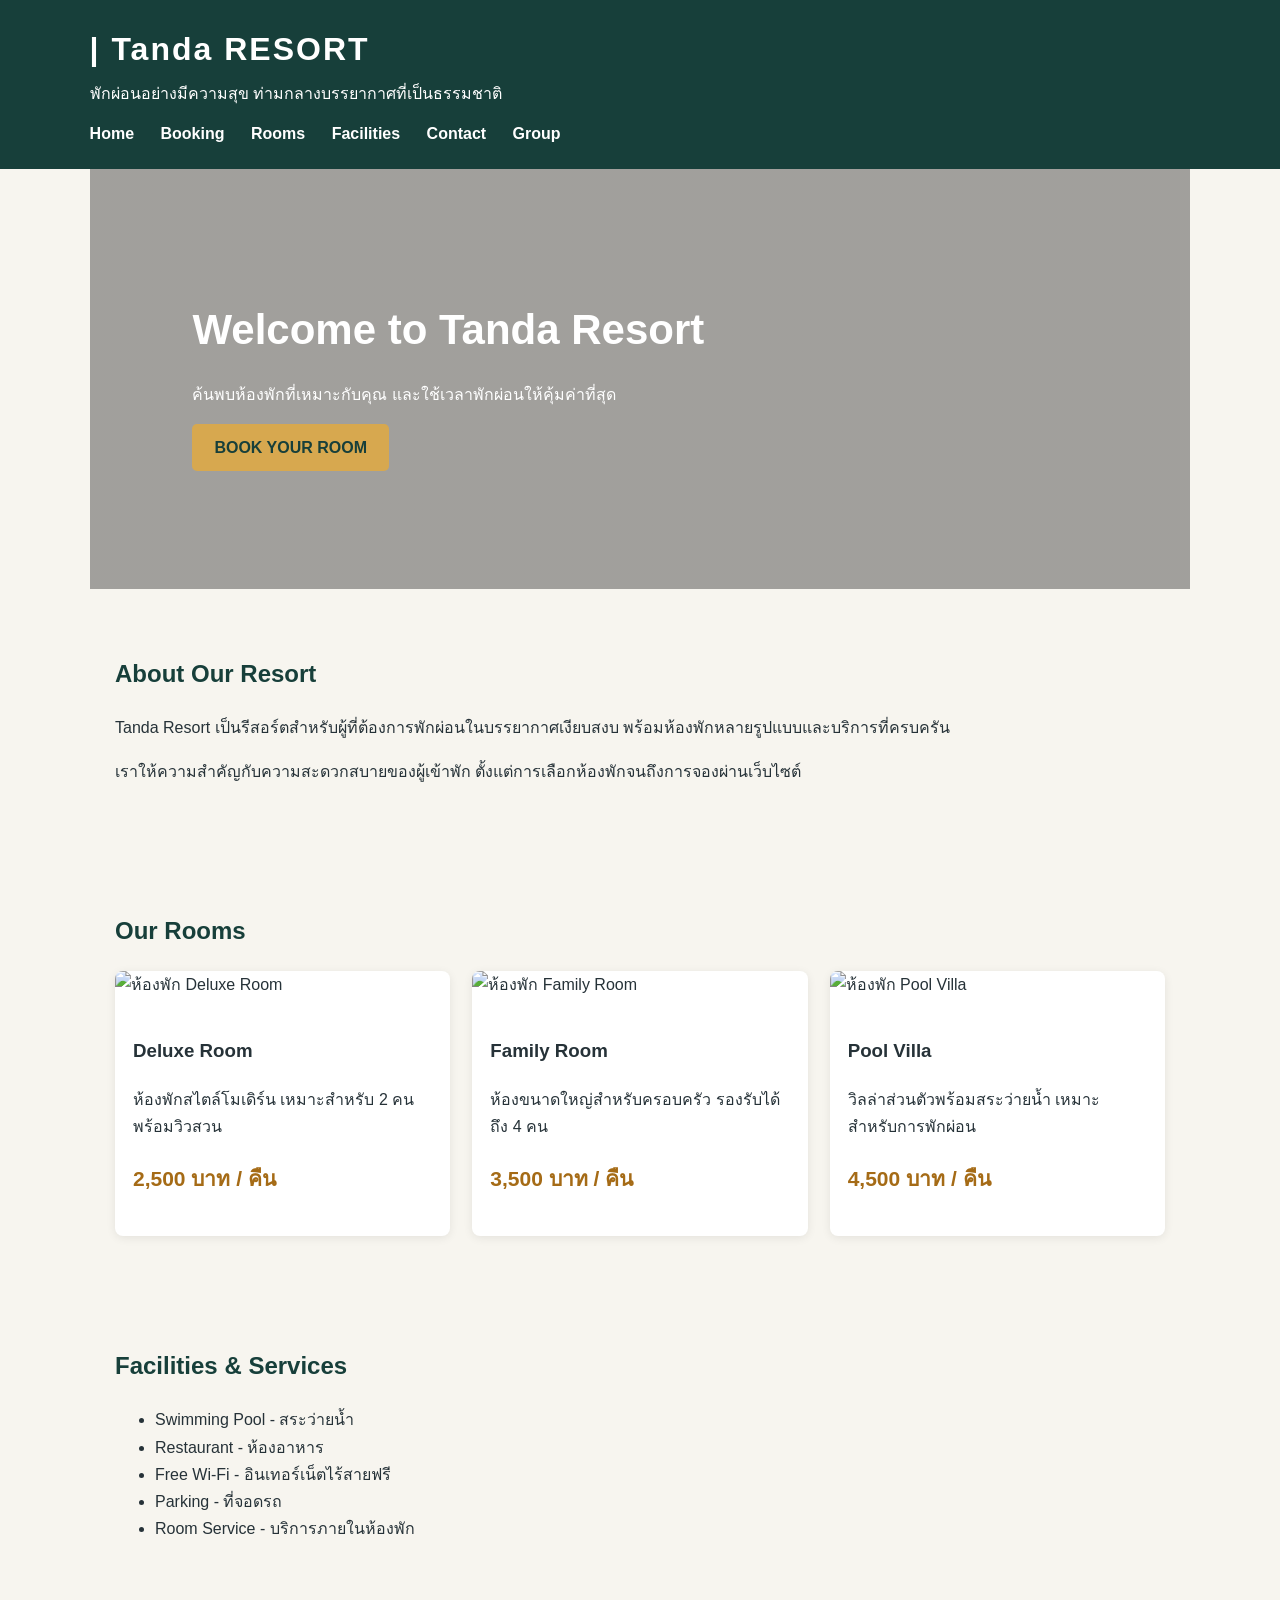
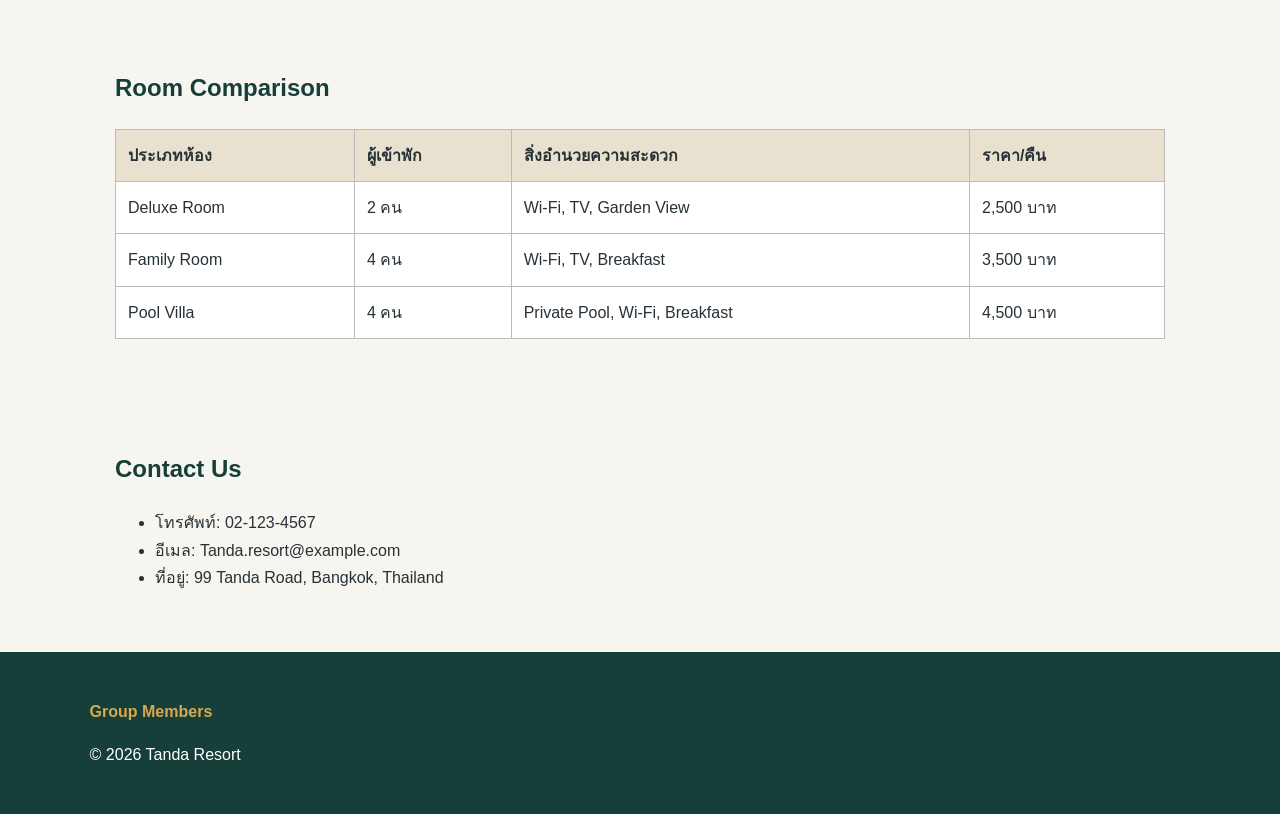
==== index.html @ 3c4ddfc3 "first commit" ====
<!DOCTYPE html>
<html lang="th">
<head>
    <meta charset="UTF-8">
    <meta name="viewport" content="width=device-width, initial-scale=1.0">
    <meta name="description" content="Tanda Resort - ข้อมูลรีสอร์ตและห้องพัก">
    <title>Tanda Resort | Home</title>
    <link rel="stylesheet" href="style.css">
</head>
<body>

<header>
    <h1>| Tanda RESORT</h1>
    <p>พักผ่อนอย่างมีความสุข ท่ามกลางบรรยากาศที่เป็นธรรมชาติ</p>
    <nav>
        <a href="index.html">Home</a>
        <a href="booking.html">Booking</a>
        <a href="#rooms">Rooms</a>
        <a href="#facilities">Facilities</a>
        <a href="#contact">Contact</a>
        <a href="group.html">Group</a>
    </nav>
</header>

<main>
    <section class="hero">
        <h2>Welcome to Tanda Resort</h2>
        <p>ค้นพบห้องพักที่เหมาะกับคุณ และใช้เวลาพักผ่อนให้คุ้มค่าที่สุด</p>
        <a class="button" href="booking.html">BOOK YOUR ROOM</a>
    </section>

    <section>
        <h2>About Our Resort</h2>
        <p>
            Tanda Resort เป็นรีสอร์ตสำหรับผู้ที่ต้องการพักผ่อนในบรรยากาศเงียบสงบ
            พร้อมห้องพักหลายรูปแบบและบริการที่ครบครัน
        </p>
        <p>
            เราให้ความสำคัญกับความสะดวกสบายของผู้เข้าพัก
            ตั้งแต่การเลือกห้องพักจนถึงการจองผ่านเว็บไซต์
        </p>
    </section>

    <section id="rooms">
        <h2>Our Rooms</h2>
        <div class="cards">
            <article class="card">
                <img src="https://images.unsplash.com/photo-1611892440504-42a792e24d32?auto=format&fit=crop&w=800&q=80"
                     alt="ห้องพัก Deluxe Room" width="800" height="500">
                <div>
                    <h3>Deluxe Room</h3>
                    <p>ห้องพักสไตล์โมเดิร์น เหมาะสำหรับ 2 คน พร้อมวิวสวน</p>
                    <p class="price">2,500 บาท / คืน</p>
                </div>
            </article>

            <article class="card">
                <img src="https://images.unsplash.com/photo-1590490360182-c33d57733427?auto=format&fit=crop&w=800&q=80"
                     alt="ห้องพัก Family Room" width="800" height="500">
                <div>
                    <h3>Family Room</h3>
                    <p>ห้องขนาดใหญ่สำหรับครอบครัว รองรับได้ถึง 4 คน</p>
                    <p class="price">3,500 บาท / คืน</p>
                </div>
            </article>

            <article class="card">
                <img src="https://images.unsplash.com/photo-1584132967334-10e028bd69f7?auto=format&fit=crop&w=800&q=80"
                     alt="ห้องพัก Pool Villa" width="800" height="500">
                <div>
                    <h3>Pool Villa</h3>
                    <p>วิลล่าส่วนตัวพร้อมสระว่ายน้ำ เหมาะสำหรับการพักผ่อน</p>
                    <p class="price">4,500 บาท / คืน</p>
                </div>
            </article>
        </div>
    </section>

    <section id="facilities">
        <h2>Facilities & Services</h2>
        <ul>
            <li>Swimming Pool - สระว่ายน้ำ</li>
            <li>Restaurant - ห้องอาหาร</li>
            <li>Free Wi-Fi - อินเทอร์เน็ตไร้สายฟรี</li>
            <li>Parking - ที่จอดรถ</li>
            <li>Room Service - บริการภายในห้องพัก</li>
        </ul>
    </section>

    <section>
        <h2>Room Comparison</h2>
        <table>
            <thead>
                <tr>
                    <th>ประเภทห้อง</th>
                    <th>ผู้เข้าพัก</th>
                    <th>สิ่งอำนวยความสะดวก</th>
                    <th>ราคา/คืน</th>
                </tr>
            </thead>
            <tbody>
                <tr>
                    <td>Deluxe Room</td>
                    <td>2 คน</td>
                    <td>Wi-Fi, TV, Garden View</td>
                    <td>2,500 บาท</td>
                </tr>
                <tr>
                    <td>Family Room</td>
                    <td>4 คน</td>
                    <td>Wi-Fi, TV, Breakfast</td>
                    <td>3,500 บาท</td>
                </tr>
                <tr>
                    <td>Pool Villa</td>
                    <td>4 คน</td>
                    <td>Private Pool, Wi-Fi, Breakfast</td>
                    <td>4,500 บาท</td>
                </tr>
            </tbody>
        </table>
    </section>

    <section id="contact">
        <h2>Contact Us</h2>
        <ul>
            <li>โทรศัพท์: 02-123-4567</li>
            <li>อีเมล: Tanda.resort@example.com</li>
            <li>ที่อยู่: 99 Tanda Road, Bangkok, Thailand</li>
        </ul>
    </section>
</main>

<footer>
    <p><a href="group.html">Group Members</a></p>
    <p>&copy; 2026 Tanda Resort</p>
</footer>

</body>
</html>
---- style.css ----
* { box-sizing: border-box; }
body {
    margin: 0;
    font-family: Arial, "Noto Sans Thai", sans-serif;
    line-height: 1.7;
    color: #263238;
    background: #f7f5ef;
}
header {
    background: #173f3a;
    color: white;
    padding: 22px 7%;
}
header h1 { margin: 0; letter-spacing: 2px; }
header p { margin: 4px 0 12px; }
nav a {
    color: white;
    text-decoration: none;
    margin-right: 22px;
    font-weight: bold;
}
nav a:hover { text-decoration: underline; }
.hero {
    min-height: 420px;
    padding: 90px 8%;
    color: white;
    background:
        linear-gradient(rgba(0,0,0,.35), rgba(0,0,0,.35)),
        url("https://images.unsplash.com/photo-1564501049412-61c2a3083791?auto=format&fit=crop&w=1600&q=85")
        center/cover;
}
.hero h2 { font-size: 42px; margin-bottom: 8px; color: white; }
.button {
    display: inline-block;
    background: #d7a84f;
    color: #173f3a;
    padding: 10px 22px;
    text-decoration: none;
    font-weight: bold;
    border-radius: 5px;
}
section { max-width: 1100px; margin: auto; padding: 45px 25px; }
h2 { color: #173f3a; }
.cards {
    display: flex;
    gap: 22px;
    flex-wrap: wrap;
}
.card {
    background: white;
    border-radius: 8px;
    overflow: hidden;
    flex: 1 1 280px;
    box-shadow: 0 2px 10px rgba(0,0,0,.08);
}
.card img { width: 100%; height: 190px; object-fit: cover; }
.card div { padding: 18px; }
.price { font-size: 21px; font-weight: bold; color: #a56b16; }
table {
    width: 100%;
    border-collapse: collapse;
    background: white;
}
th, td { border: 1px solid #bbb; padding: 12px; text-align: left; }
th { background: #e8e1cf; }
form {
    background: white;
    padding: 25px;
    border-radius: 8px;
    max-width: 700px;
    box-shadow: 0 2px 10px rgba(0,0,0,.08);
}
input, select, textarea {
    width: 100%;
    padding: 10px;
    margin-top: 5px;
    border: 1px solid #aaa;
    border-radius: 4px;
}
input[type="checkbox"] { width: auto; }
button {
    padding: 10px 20px;
    border: 0;
    border-radius: 4px;
    background: #173f3a;
    color: white;
    cursor: pointer;
}
footer {
    background: #173f3a;
    color: white;
    padding: 30px 7%;
}
footer a { color: #d7a84f; text-decoration: none; font-weight: bold; }
footer a:hover { text-decoration: underline; }

.members {
    display: flex;
    gap: 26px;
    flex-wrap: wrap;
}
.member-card {
    background: white;
    border-radius: 8px;
    overflow: hidden;
    flex: 1 1 260px;
    box-shadow: 0 2px 10px rgba(0,0,0,.08);
    text-align: center;
    padding-bottom: 20px;
}
.member-card img {
    width: 160px;
    height: 160px;
    object-fit: cover;
    display: block;
    margin: 0 auto;
    border-radius: 50%;
    border: 4px solid #2f6fed;
}

.member-card h3 { margin: 16px 0 2px; color: #173f3a; }
.member-card .role { color: #a56b16; font-weight: bold; margin: 0 0 12px; }
.member-card ul {
    text-align: left;
    margin: 0 22px;
    padding-left: 18px;
}
.member-card .student-id {
    font-size: 14px;
    color: #555;
    margin: 0 0 10px;
}
@media (max-width: 700px) {
    .hero h2 { font-size: 30px; }
    nav a { display: inline-block; margin-bottom: 5px; }
}

.payment-container {
            display: flex;
            gap: 25px;
            flex-wrap: wrap;
            align-items: flex-start;
        }
        .order-summary {
            background: white;
            padding: 25px;
            border-radius: 8px;
            box-shadow: 0 2px 10px rgba(0,0,0,.08);
            flex: 1 1 300px;
        }
        .order-summary table {
            margin: 15px 0;
        }
        .order-summary th, .order-summary td {
            padding: 10px;
        }
        .payment-methods {
            display: flex;
            gap: 15px;
            margin: 10px 0 20px;
            flex-wrap: wrap;
        }
        .payment-method-item {
            display: flex;
            align-items: center;
            gap: 6px;
            cursor: pointer;
            background: #f7f5ef;
            padding: 10px 16px;
            border-radius: 5px;
            border: 1px solid #ddd;
            font-weight: bold;
        }
        .payment-method-item input[type="radio"] {
            width: auto;
            margin: 0;
        }
        .form-group {
            margin-bottom: 16px;
        }
        .form-row {
            display: flex;
            gap: 15px;
        }
        .form-row .form-group {
            flex: 1;
        }
        .btn-submit {
            width: 100%;
            background: #d7a84f;
            color: #173f3a;
            font-size: 16px;
            font-weight: bold;
            padding: 12px;
            transition: opacity 0.2s;
            margin-top: 15px;
        }
        .btn-submit:hover {
            opacity: 0.9;
        }

        /* คลาสสำหรับซ่อนกล่องที่ไม่ได้เลือก */
        .payment-tab-content {
            display: none;
            padding: 15px;
            background: #faf9f6;
            border-radius: 6px;
            border: 1px dashed #ccc;
            margin-bottom: 15px;
        }
        /* แสดงเฉพาะกล่องที่มีคลาส active */
        .payment-tab-content.active {
            display: block;
        }
        .qr-box {
            text-align: center;
            padding: 10px 0;
        }
        .qr-box img {
            width: 180px;
            height: 180px;
            border: 1px solid #ddd;
            border-radius: 6px;
            margin-bottom: 10px;
        }
        .bank-info {
            background: white;
            padding: 15px;
            border-radius: 6px;
            border-left: 4px solid #173f3a;
            margin-bottom: 12px;
        }
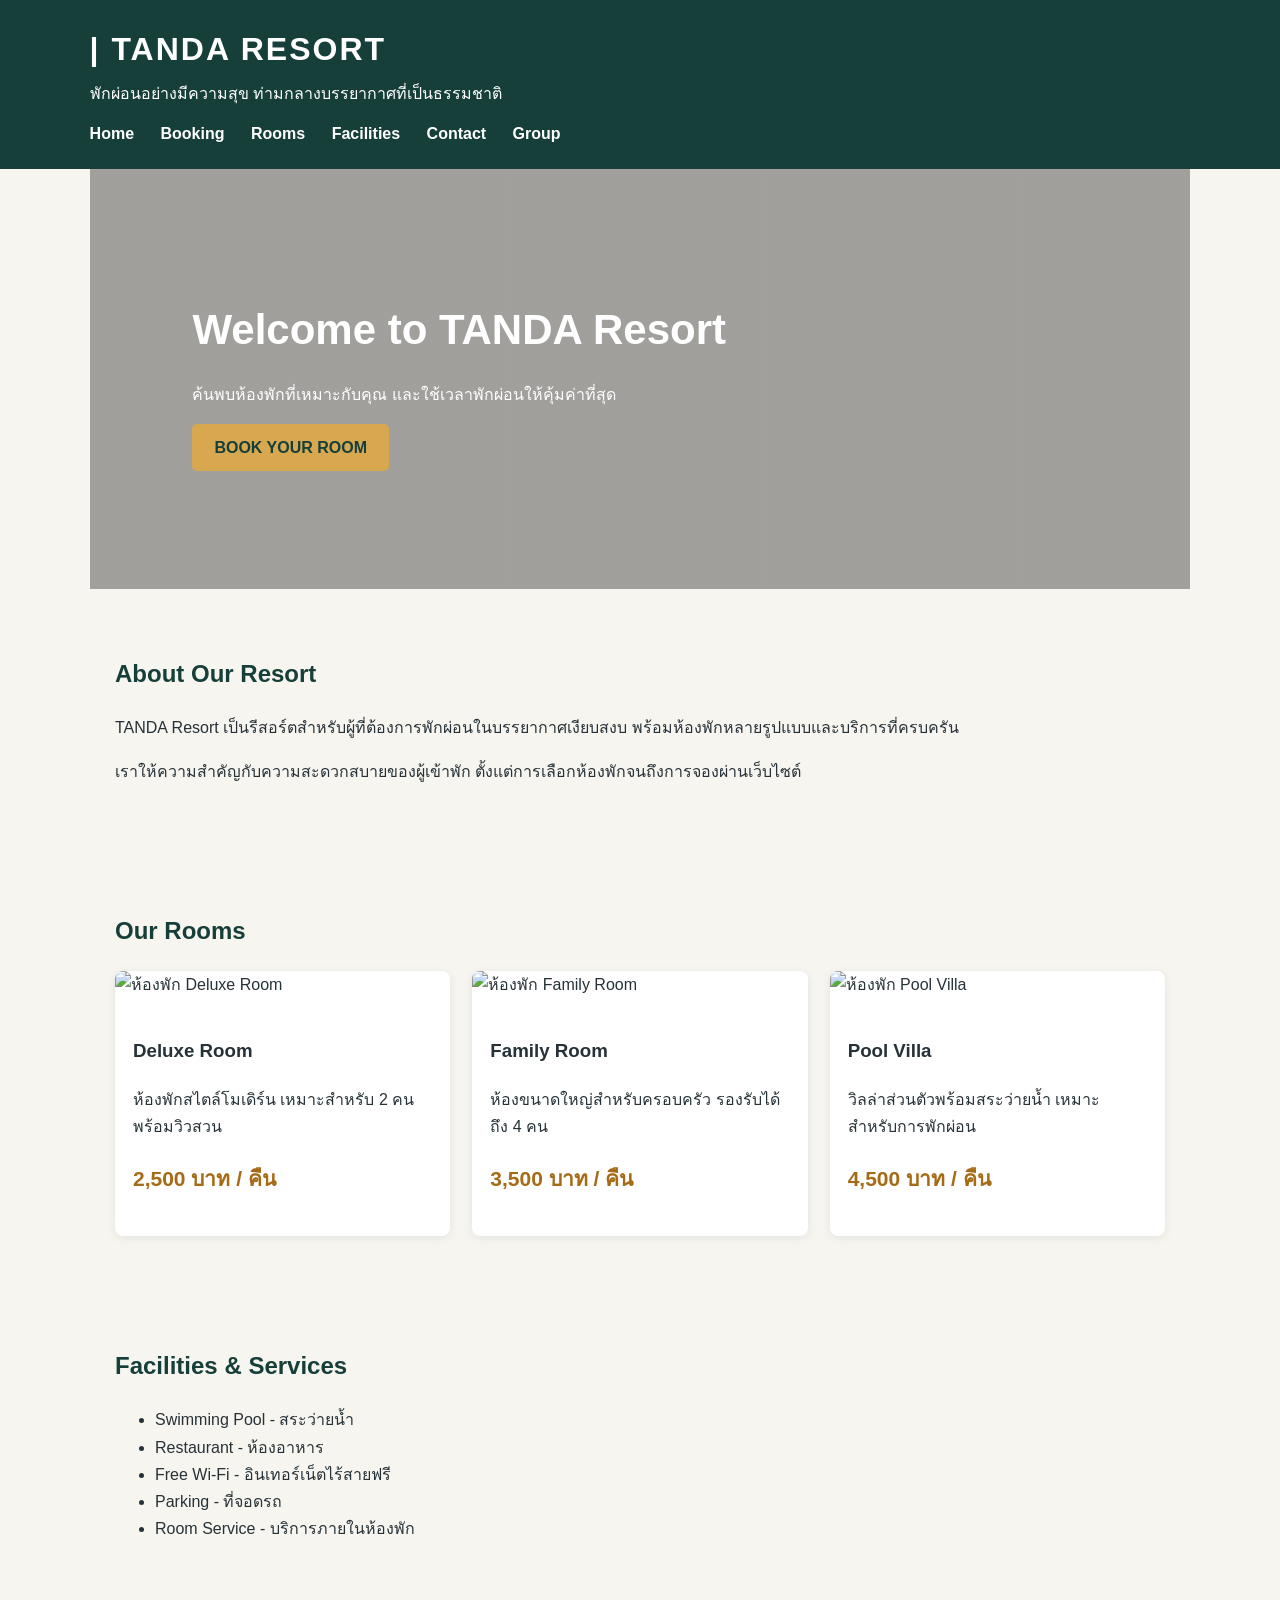
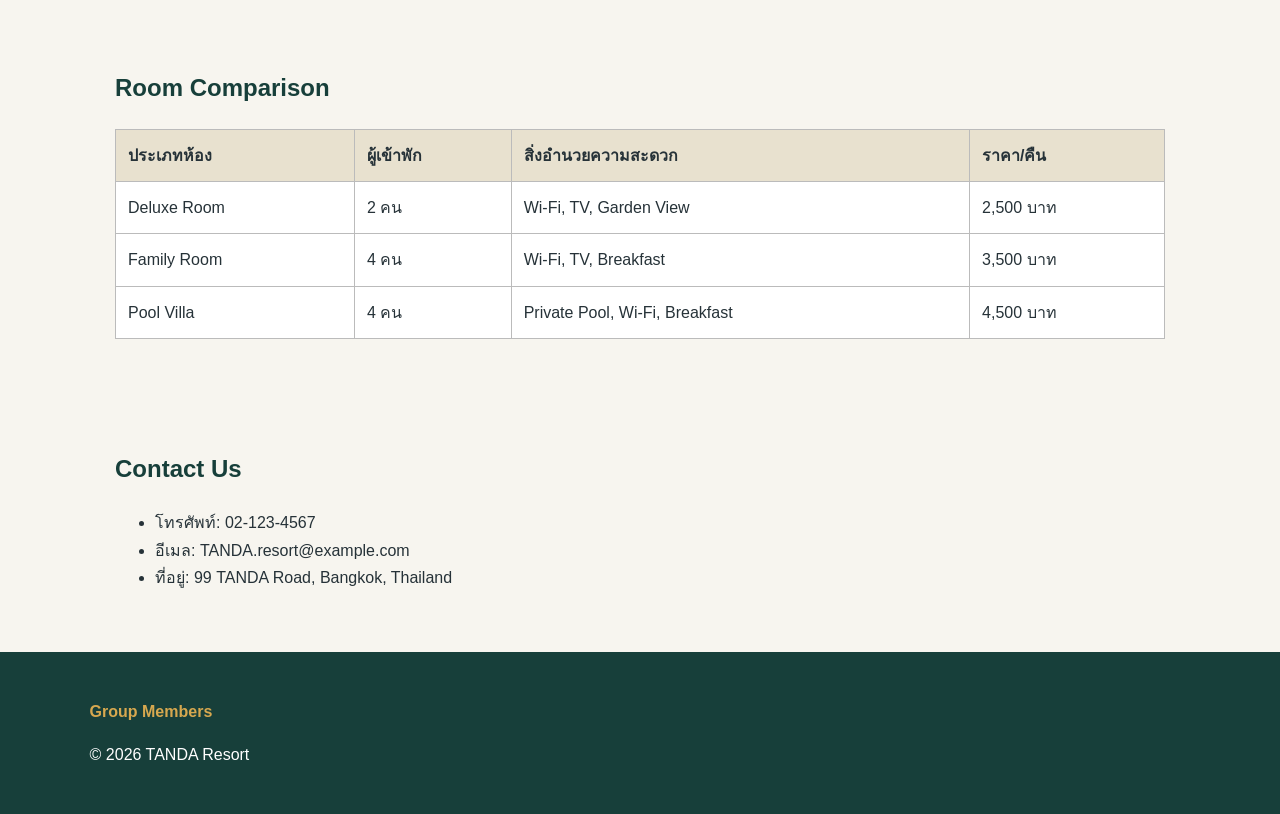
==== commit b60c5536: "01" ====
--- a/index.html
+++ b/index.html
@@ -3,14 +3,14 @@
 <head>
     <meta charset="UTF-8">
     <meta name="viewport" content="width=device-width, initial-scale=1.0">
-    <meta name="description" content="Tanda Resort - ข้อมูลรีสอร์ตและห้องพัก">
-    <title>Tanda Resort | Home</title>
+    <meta name="description" content="TANDA Resort - ข้อมูลรีสอร์ตและห้องพัก">
+    <title>TANDA  Resort | Home</title>
     <link rel="stylesheet" href="style.css">
 </head>
 <body>
 
 <header>
-    <h1>| Tanda RESORT</h1>
+    <h1>| TANDA  RESORT</h1>
     <p>พักผ่อนอย่างมีความสุข ท่ามกลางบรรยากาศที่เป็นธรรมชาติ</p>
     <nav>
         <a href="index.html">Home</a>
@@ -24,7 +24,7 @@
 
 <main>
     <section class="hero">
-        <h2>Welcome to Tanda Resort</h2>
+        <h2>Welcome to TANDA Resort</h2>
         <p>ค้นพบห้องพักที่เหมาะกับคุณ และใช้เวลาพักผ่อนให้คุ้มค่าที่สุด</p>
         <a class="button" href="booking.html">BOOK YOUR ROOM</a>
     </section>
@@ -32,7 +32,7 @@
     <section>
         <h2>About Our Resort</h2>
         <p>
-            Tanda Resort เป็นรีสอร์ตสำหรับผู้ที่ต้องการพักผ่อนในบรรยากาศเงียบสงบ
+            TANDA Resort เป็นรีสอร์ตสำหรับผู้ที่ต้องการพักผ่อนในบรรยากาศเงียบสงบ
             พร้อมห้องพักหลายรูปแบบและบริการที่ครบครัน
         </p>
         <p>
@@ -125,15 +125,15 @@
         <h2>Contact Us</h2>
         <ul>
             <li>โทรศัพท์: 02-123-4567</li>
-            <li>อีเมล: Tanda.resort@example.com</li>
-            <li>ที่อยู่: 99 Tanda Road, Bangkok, Thailand</li>
+            <li>อีเมล: TANDA.resort@example.com</li>
+            <li>ที่อยู่: 99 TANDA Road, Bangkok, Thailand</li>
         </ul>
     </section>
 </main>
 
 <footer>
     <p><a href="group.html">Group Members</a></p>
-    <p>&copy; 2026 Tanda Resort</p>
+    <p>&copy; 2026 TANDA Resort</p>
 </footer>
 
 </body>
